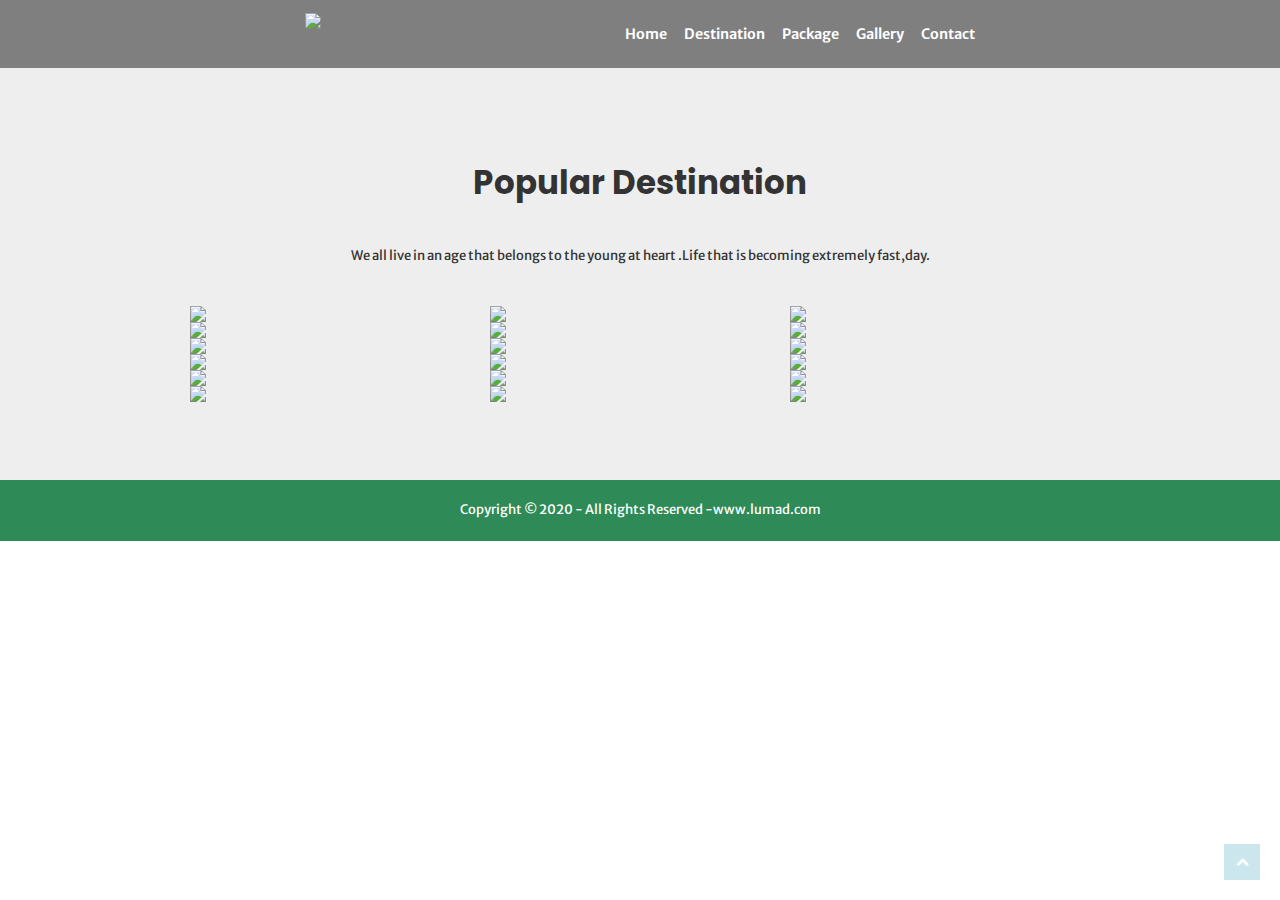
==== destination.html @ a86d0a51 "Add files via upload" ====
<!DOCTYPE html>
<html>
<head>
    <meta charset="UTF-8">
    <meta name="viewport" content="width=device-width, initial-scale=1.0">
    <title>Lumad</title>

<link href="//maxcdn.bootstrapcdn.com/font-awesome/4.1.0/css/font-awesome.min.css" rel="stylesheet">
<link rel="https://stackpath.bootstrapcdn.com/font-awesome/4.7.0/css/font-awesome.min.css" rel="stylesheet">
<link rel="stylesheet" type="text/css" href="style.css">
</head>
<body id="myPage">
    
<section class="wrapper" id="destination-1">
    <div class="overlay">

        <header class="d-flex-r clear justify-content-space-between">
<!--logo-->
            <div class="my-1" id="logo"><a href="index.html"><img src="img/logo1.png"></a></div>
    

        <!--Navigation-->
        <nav class="fl_right font-xs text uppercase" id="main-navbar">

            <ul class="clear">
                <li><a href="index.html">Home</a></li>
                <li class="active"><a href="destination.html">Destination</a></li>
                <li><a href="package.html">Package</a> </li>
                <li><a href="gallery.html">Gallery</a></li>
                <li><a href="contact.html">Contact</a></li>
            </ul>
        </nav>
    </header>

    </div>


</section>


<section class="wrapper text-dark bg-grey" id="destination">
    <div class="container d-flex-c">
        <div class="text-center">
            <h6 class="heading my-1 font-x2">Popular Destination</h6>
            <p class="my-3">We all live in an age that belongs to the young at heart .Life that is becoming extremely fast,day.</p>
        </div>

        <ul class="d-flex-r nospace">
            <li class="hover1">
                <img src="img/pic1.jpg">
                <div class="overlay">
                    <h2>Manay</h2>
                   
                </div>
            </li>
            <li class="hover1">
                <img src="img/pic2.jpg">
                <div class="overlay">
                    <h2>Mati</h2>
                
                </div>
            </li>
            <li class="hover1">
                <img src="img/pic 3.jpg">
                <div class="overlay">
                    <h2>Lupon</h2>
                 
                </div>
            </li>
        </ul>

        <ul class="d-flex-r nospace">
            <li class="hover1">
                <img src="img/pic4.jpg">
                <div class="overlay">
                    <h2>Cateel</h2>
                 
                </div>
            </li>
            <li class="hover1">
                <img src="img/pic5.jpg">
                <div class="overlay">
                    <h2>Bagangga</h2>
               
                </div>
            </li>
            <li class="hover1">
                <img src="img/pic6.jpg">
                <div class="overlay">
                    <h2>Governor Generoso</h2>
                 
                </div>
            </li>
        </ul>

        <ul class="d-flex-r nospace">
            <li class="hover1">
                <img src="img/pic7.jpg">
                <div class="overlay">
                    <h2>San Isidro</h2>
                   
                </div>
            </li>
            <li class="hover1">
                <img src="img/pic8.jpg">
                <div class="overlay">
                    <h2>Banay-Banay</h2>
                  
                </div>
            </li>
            <li class="hover1">
                <img src="img/pic9.jpg">
                <div class="overlay">
                    <h2>Boston</h2>
                  
                </div>
            </li>
        </ul>

        <ul class="d-flex-r nospace">
            <li class="hover1">
                <img src="img/pic20.jpg">
                <div class="overlay">
                    <h2>San Isidro</h2>
                  
                </div>
            </li>
            <li class="hover1">
                <img src="img/pic11.jpg">
                <div class="overlay">
                    <h2>Mati</h2>
                  
                </div>
            </li>
            <li class="hover1">
                <img src="img/pic12.jpg">
                <div class="overlay">
                    <h2>La Union</h2>
                  
                </div>
            </li>
        </ul>

        <ul class="d-flex-r nospace">
            <li class="hover1">
                <img src="img/pic13.jpg">
                <div class="overlay">
                    <h2>San Isidro</h2>
                    
                </div>
            </li>
            <li class="hover1">
                <img src="img/pic18.jpg">
                <div class="overlay">
                    <h2>Banay-Banay</h2>
                    
                </div>
            </li>
            <li class="hover1">
                <img src="img/pic15.jpg">
                <div class="overlay">
                    <h2>Lupon</h2>
                 
                </div>
            </li>
        </ul>

        <ul class="d-flex-r nospace">
            <li class="hover1">
                <img src="img/pic16.jpg">
                <div class="overlay">
                    <h2>Caraga</h2>
                 
                </div>
            </li>
            <li class="hover1">
                <img src="img/pic17.jpg">
                <div class="overlay">
                    <h2>Banay-Banay</h2>
                  
                </div>
            </li>
            <li class="hover1">
                <img src="img/pic14.jpg">
                <div class="overlay">
                    <h2>Mati</h2>
                 
                </div>
            </li>
        </ul>
    </div>
</section>


<div class="wrapper bg-green">
    <div class="d-flex-r clear justify-content-space-between" id="copyright">
        <p class="d-flex-r">Copyright &copy; 2020 - All Rights Reserved - <a href="#">www.lumad.com</a></p>
        <a href="#myPage" id="backtotop"><i class="fa fa-chevron-up"></i></a> 
    
    </div>
</div>
  

</body>
</html>
---- style.css ----
@import url('http://fonts.googleapis.com/css?family=Merriweather+Sans|Poppins');

.font-xs{font-size: 1rem !important;}
.font-x1{font-size: 1.5rem !important;}
.font-x2{font-size: 2.5rem !important;}
.font-x3{font-size: 5rem !important;}

.heading{
    font-family:Poppins, sans-serif;
    margin: 0;
    line-height: normal;
}

.nospace{margin:0 !important;padding: 0 !important; list-style: none;}
.m-1{margin: 1rem;}
.m-2{margin: 2rem;}

.my-1{margin-top: 1rem;margin-bottom: 1rem;}
.my-2{margin-top: 2rem;margin-bottom: 2rem;}
.my-3{margin-top: 3rem;margin-bottom: 3rem;}
.my-4{margin-top: 4rem;margin-bottom: 4rem;}

.mx-1{margin-left: 1rem;margin-right: 1rem;}
.mx-2{margin-left: 2rem;margin-right: 2rem;}
.mx-3{margin-left: 3rem;margin-right: 3rem;}
.mx-4{margin-left: 4rem;margin-right: 4rem;}

.p-1{padding: 1rem;}
.p-2{padding: 2rem;}

article,figure,section{display: block;margin: 0;padding: 0;}

img{
    width: auto;
    max-width: 100%;
    height: auto;
    margin: 0;
    padding: 0;
    border: none;
}

html{overflow-x: hidden;overflow-y: scroll;}

html,body{
    color:#FFF;
    font-size: 13px;
    margin: 0;
    padding: 0;
    line-height: 1.6em;
    font-family: 'Merriweather Sans', sans-serif;
}
h1{letter-spacing: 5px;}
*, *::before, *::after{box-sizing: border-box;}
*, *::before, *::after, *:hover{transition: all 0.3s ease-in-out;}

a{
    outline: none;
    text-decoration: none;
    color: #333;
    cursor: pointer;
}
a:hover{font-weight: bold;}
.d-flex-c{
    display: flex !important;
    margin: 0 auto;
    flex-direction: column;
  
}
.d-flex-r{
    display: flex !important;
    margin: 0 auto;
    flex-direction: row;
    justify-content: center;
}
.justify-content-space-between{
    justify-content: space-between;
}
.wrapper{
    display: block;
    width: 100%;
    margin: 0;
    padding: 0;
    text-align: left;
    word-wrap: break-word;
}
.container{
padding: 6rem;
}
.bg-grey{background-color: #EEE;}
.bg-green{background-color: seagreen;}

.btn{
    display: inline-block;
    padding: 8px 18px;
    text-transform: uppercase;
    border: 1px solid;
    cursor: pointer;
}
.btn, .btn.inverse:hover{
    color: #FFF;
    background-color:seagreen;
    border-color:seagreen;
}
.btn:hover, .btn.inverse{
    color: inherit;
    background-color: transparent;
    border-color: inherit;
}
.clear{display: block;}
.clear::before, .clear::after{display: table;content: "";}

.text-center{text-align: center;}
.text-right{text-align: right;}
.text-left{text-align: left;}
.text-uppercase{text-transform: uppercase;}
.text-bold{font-weight: 600;}
.text-justify{text-align: justify;}
.text-white{color: #FFF !important;}
.text-dark{color: #333 !important;}

.fl_left{float: left;}
.fl_right{float: right;}

#parallax-1{
    background:url(img/bg-1.jpg) fixed no-repeat;
    min-height: 720px;
    background-position: center;
}
#parallax-1 .overlay{ min-height: 720px;}
.overlay{
    position: relative;
    z-index: 1;
    background-color: rgba(0, 0,0,0.5) !important;
}

#logo img{ 
    height:50px;}
nav ul,nav ol{ margin: 0; padding: 0; list-style: none;}

#main-navbar{ line-height: normal;}
#main-navbar li{
    display: inline-block;
    position: relative;
    margin: 0 15px 0 0;
    padding: 0;
}
#main-navbar li:last-child{margin-right: 0;}
#main-navbar li  a{display: block; padding: 25px 0; color: inherit;}
#main-navbar li li{width: 100%; margin: 0;}
#main-navbar li li:hover > a{color: #FFF; background-color: seagreen;}
#main-navbar ul ul{
    z-index: 9999;
    position: absolute;
    width: 180px;
    text-transform: none;
    visibility: hidden;
    opacity: 0;
}
#main-navbar ul li:hover > ul{
    visibility: visible;
    opacity: 1;
}
#main-navbar .active a, #main-navbar a, #main-navbar li:hover > a{
    color: #FFF;
    font-size: 1.1rem;
    font-weight: 600;
    background-color: inherit;
}
#main-navbar ul ul ul{
    left: 180px;
    top: 0;
}

#banner-text{
    position: relative;
    top: 150px;
    margin-left: 100px;
    border-left: 10px solid rgb(95, 185, 91);
    padding-left: 50px;
}
.one_half{
    
    float: left;
    list-style: none;
    width: 48%;
} 
#extra-text article{
    margin-left: 10px;
}

#parralax-2{background: url(img/bg-3.jpg) fixed no-repeat;}

#destination ul li{
    max-width: 300px;
}
.hover1{
    width: 100%;
    height: 100%;
    float: left;
    overflow: hidden;
    position: relative;
    text-align: center;
    cursor: default;
}
.hover1 .overlay{
    width: 100%;
    height: 100%;
    position: absolute;
    overflow: hidden;
    top: 0;
    left: 0;
    opacity: 0;
    background-color: rgba(0,0,0,0.5);
    transition: all 0.4s cubic-bezier(0.88,-0.99,1.81);
}
.hover1 img{
    display: block;
    position: relative;
    transition: all 0.4s cubic-bezier(0.88,-0.99,1.81);
}
.hover1 h2{
    text-transform: uppercase;
    color: #FFF;
    text-align: center;
    position: relative;
    font-size: 17px;
    background: rgba(0,0,0,0.6);
    transform: translateY(-100px);
    transition: all 0.4s cubic-bezier(0.88,-0.99,1.81);
    padding: 10px;
}
.hover1 a.info{
    text-decoration:none;
    display: inline-block;
    text-transform: uppercase;
    color: #FFF;
    border: 1px solid #FFF;
    background-color: transparent;
    opacity: 0;
    transition: all 0.4s ease;
    margin: 50px 0 0;
    padding: 7px 14px;
}
.hover1 .info:hover{
    box-shadow: 0 0 5px #FFF;
}
.hover1:hover img{
    transform: scale(1.2);
}
.hover1:hover .overlay{
    opacity: 1;
}
.hover1:hover h2, .hover1:hover a.info{
    opacity: 1;
    transform: translateY(0);
}
.hover1:hover a.info{transition-delay:0.2s}

.hover2 figure img{
    transform: rotate(15deg) scale(1.4);
    transition: 0.3s ease-in-out;
}
.hover2 figure:hover img{
    transform: rotate(0) scale(1);
}
figure{background: #FFF; overflow: hidden;}

#customize-package .border-right{ border-right: 10px solid seagreen;}
#customize-package #fixed-1{
    background: url(img/bg-1.jpg) no-repeat;
    height: 560px;
    background-position: center;
}
 
#package{
    background: url(img/bg-world.png);
}
#package .meta li{display: inline-block; font-size: 0.8rem;}
#package .meta li::after{margin-left: 5px; content: "|";}
#package .met li:last-child::after{margin-left: 0; content: "";}
#package article:not(:first-child){margin-left: 4%;}
#package article{
    border: 1px solid #DDD;
}
#package article:hover{
    box-shadow: 0 20px 80px rgba(0, 0,0,0.5);
}
#copyright{padding: 20px 0;}
#copyright a{color: white;}
#copyright *{margin: 0; padding: 0;}

#backtotop{
    color: #FFF;
    background-color: #57adc4;
    z-index: 999;
    display: inline-block;
    position: fixed;
    bottom: 20px;
    right: 20px;
    width: 36px;
    height: 36px;
    line-height: 36px;
    font-size: 1rem;
    text-align: center;
    opacity: 0.3;
}
#backtotop i{
    display: block;
    width: 100%;
    height: 100%;
    line-height: inherit;
}
#backtotop:hover{
    opacity: 1;
}

#contact-1{
    background:url(img/bg-1.jpg) fixed no-repeat;
    min-height: 500px;
    background-position: center;
}
#contact-1 .overlay{ min-height: 500px;}
.overlay{
    position: relative;
    z-index: 1;
    background-color: rgba(0, 0,0,0.5) !important;
}

  .container-contact {
    position: relative;
    width: 100%;
    min-height: 100vh;
    padding: 2rem;
    background-color: #fafafa;
    overflow: hidden;
    display: flex;
    align-items: center;
    justify-content: center;
  }
  
  .form {
    width: 100%;
    max-width: 820px;
    background-color: #fff;
    border-radius: 10px;
    box-shadow: 0 0 20px 1px rgba(0, 0, 0, 0.1);
    z-index: 1000;
    overflow: hidden;
    display: grid;
    grid-template-columns: repeat(2, 1fr);
  }
  
  .contact-form {
    background-color: #1abc9c;
    position: relative;
  }
  
  .circle {
    border-radius: 50%;
    background: linear-gradient(135deg, transparent 20%, pink);
    position: absolute;
  }
  
  .circle.one {
    width: 130px;
    height: 130px;
    top: 130px;
    right: -40px;
  }
  
  .circle.two {
    width: 80px;
    height: 80px;
    top: 10px;
    right: 30px;
  }
  
  .contact-form:before {
    content: "";
    position: absolute;
    width: 26px;
    height: 26px;
    background-color: #96f3e0;
    transform: rotate(45deg);
    top: 50px;
    left: -13px;
  }
  
  form {
    padding: 2.3rem 2.2rem;
    z-index: 10;
    overflow: hidden;
    position: relative;
  }
  
  .title {
    color: #fff;
    font-weight: 500;
    font-size: 1.5rem;
    line-height: 1;
    margin-bottom: 0.7rem;
  }
  
  .input-container {
    position: relative;
    margin: 1rem 0;
  }
  
  .input {
    width: 100%;
    outline: none;
    border: 2px solid #fafafa;
    background: none;
    padding: 0.6rem 1.2rem;
    color: #fff;
    font-weight: 500;
    font-size: 0.95rem;
    letter-spacing: 0.5px;
    border-radius: 25px;
    transition: 0.3s;
  }
  
  textarea.input {
    padding: 0.8rem 1.2rem;
    min-height: 150px;
    border-radius: 22px;
    resize: none;
    overflow-y: auto;
  }
  
  .input-container label {
    position: absolute;
    top: 50%;
    left: 15px;
    transform: translateY(-50%);
    padding: 0 0.4rem;
    color: #fafafa;
    font-size: 0.9rem;
    font-weight: 400;
    pointer-events: none;
    z-index: 1000;
    transition: 0.5s;
  }
  
  .input-container.textarea label {
    top: 1rem;
    transform: translateY(0);
  }
  
  .btn-contact {
    padding: 0.6rem 1.3rem;
    background-color: #fff;
    border: 2px solid #fafafa;
    font-size: 0.95rem;
    color: #1abc9c;
    line-height: 1;
    border-radius: 25px;
    outline: none;
    cursor: pointer;
    transition: 0.3s;
    margin: 0;
  }
  
  .btn-contact:hover {
    background-color: transparent;
    color: #fff;
  }
  
  .input-container span {
    position: absolute;
    top: 0;
    left: 25px;
    transform: translateY(-50%);
    font-size: 0.8rem;
    padding: 0 0.4rem;
    color: transparent;
    pointer-events: none;
    z-index: 500;
  }
  
  .input-container span:before,
  .input-container span:after {
    content: "";
    position: absolute;
    width: 10%;
    opacity: 0;
    transition: 0.3s;
    height: 5px;
    background-color: #1abc9c;
    top: 50%;
    transform: translateY(-50%);
  }
  
  .input-container span:before {
    left: 50%;
  }
  
  .input-container span:after {
    right: 50%;
  }
  
  .input-container.focus label {
    top: 0;
    transform: translateY(-50%);
    left: 25px;
    font-size: 0.8rem;
  }
  
  .input-container.focus span:before,
  .input-container.focus span:after {
    width: 50%;
    opacity: 1;
  }
  
  .contact-info {
    padding: 2.3rem 2.2rem;
    position: relative;
  }
  
  .contact-info .title {
    color: #1abc9c;
  }
  
  
  .information {
    display: flex;
    color: #555;
    margin: 0.7rem 0;
    align-items: center;
    font-size: 0.95rem;
    text-indent: 2.5rem;
  }
  
  .icon {
    width: 28px;
    margin-right: 0.7rem;
  }
  
  .social-media {
    padding: 2rem 0 0 0;
  }
  
  .social-media p {
    color: #333;
  }
  
  .social-icons {
    display: flex;
    margin-top: 0.5rem;
  }
  
  .social-icons a {
    width: 35px;
    height: 35px;
    border-radius: 5px;
    background: linear-gradient(45deg, #1abc9c, #149279);
    color: #fff;
    text-align: center;
    line-height: 35px;
    margin-right: 0.5rem;
    transition: 0.3s;
  }
  
  .social-icons a:hover {
    transform: scale(1.05);
  }
  
  .contact-info:before {
    content: "";
    position: absolute;
    width: 110px;
    height: 100px;
    border: 22px solid #1abc9c;
    border-radius: 50%;
    bottom: -77px;
    right: 50px;
    opacity: 0.3;
  }
  
  .big-circle {
    position: absolute;
    width: 500px;
    height: 500px;
    border-radius: 50%;
    background: linear-gradient(to bottom, #1cd4af, #159b80);
    bottom: 50%;
    right: 50%;
    transform: translate(-40%, 38%);
  }
  
  .big-circle:after {
    content: "";
    position: absolute;
    width: 360px;
    height: 360px;
    background-color: #fafafa;
    border-radius: 50%;
    top: calc(50% - 180px);
    left: calc(50% - 180px);
  }
  
  .square {
    position: absolute;
    height: 400px;
    top: 50%;
    left: 50%;
    transform: translate(181%, 11%);
    opacity: 0.2;
  }
  

  #gallery-1{
    background:url(img/bg-1.jpg) fixed no-repeat;
    min-height: 50px;
    background-position: center;
}
  #gallery-1 .overlay{ min-height: 50px;}
.overlay{
    position: relative;
    z-index: 1;
    background-color: rgba(0, 0,0,0.5) !important;
}

#gallery-2{
    background: url(img/bg-3.jpg) fixed no-repeat;
    background-position: center;
}
#package-1{
    background:url(img/bg-1.jpg) fixed no-repeat;
    min-height: 400px;
    background-position: center;
}
  #package-1 .overlay{ min-height: 400px;}
.overlay{
    position: relative;
    z-index: 1;
    background-color: rgba(0, 0,0,0.5) !important;
}
#destination-1{
    background:url(img/bg-1.jpg) fixed no-repeat;
    min-height: 50px;
    background-position: center;
}
  #destination-1 .overlay{ min-height: 50px;}
.overlay{
    position: relative;
    z-index: 1;
    background-color: rgba(0, 0,0,0.5) !important;
}

#package-details-1{
  background:url(img/bg-1.jpg) fixed no-repeat;
  min-height: 50px;
  background-position: center;
}
#package-details-1.overlay{ min-height: 50px;}
.overlay{
  position: relative;
  z-index: 1;
  background-color: rgba(0, 0,0,0.5) !important;
}
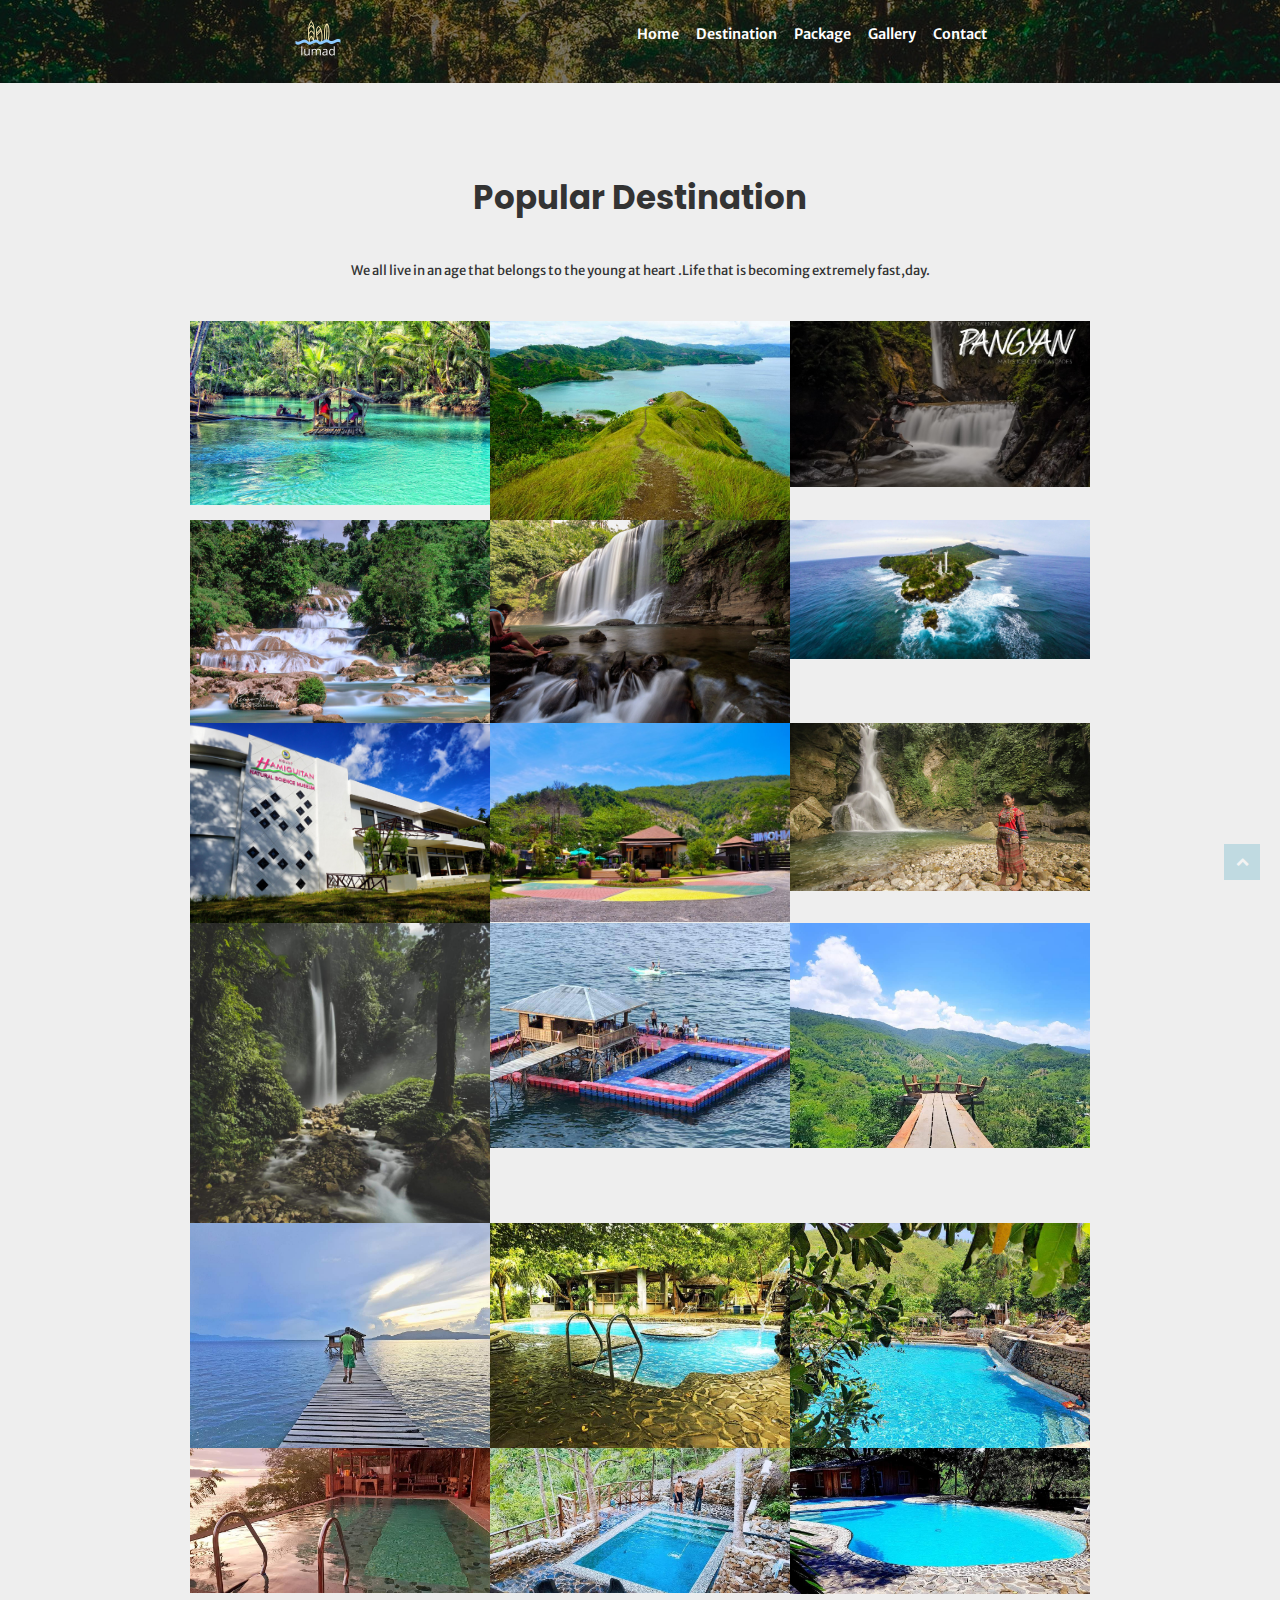
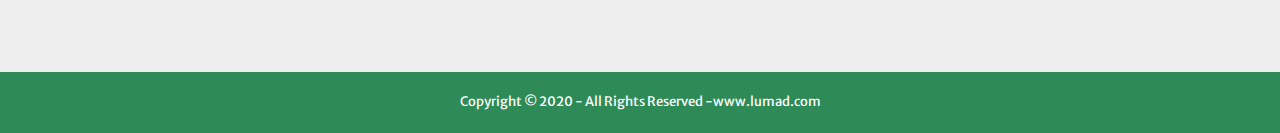
==== commit 5b486430: "Update destination.html" ====
--- a/destination.html
+++ b/destination.html
@@ -23,7 +23,7 @@
         <nav class="fl_right font-xs text uppercase" id="main-navbar">
 
             <ul class="clear">
-                <li><a href="index.html">Home</a></li>
+                <li><a href="home.html">Home</a></li>
                 <li class="active"><a href="destination.html">Destination</a></li>
                 <li><a href="package.html">Package</a> </li>
                 <li><a href="gallery.html">Gallery</a></li>
@@ -202,4 +202,4 @@
   
 
 </body>
-</html>+</html>
